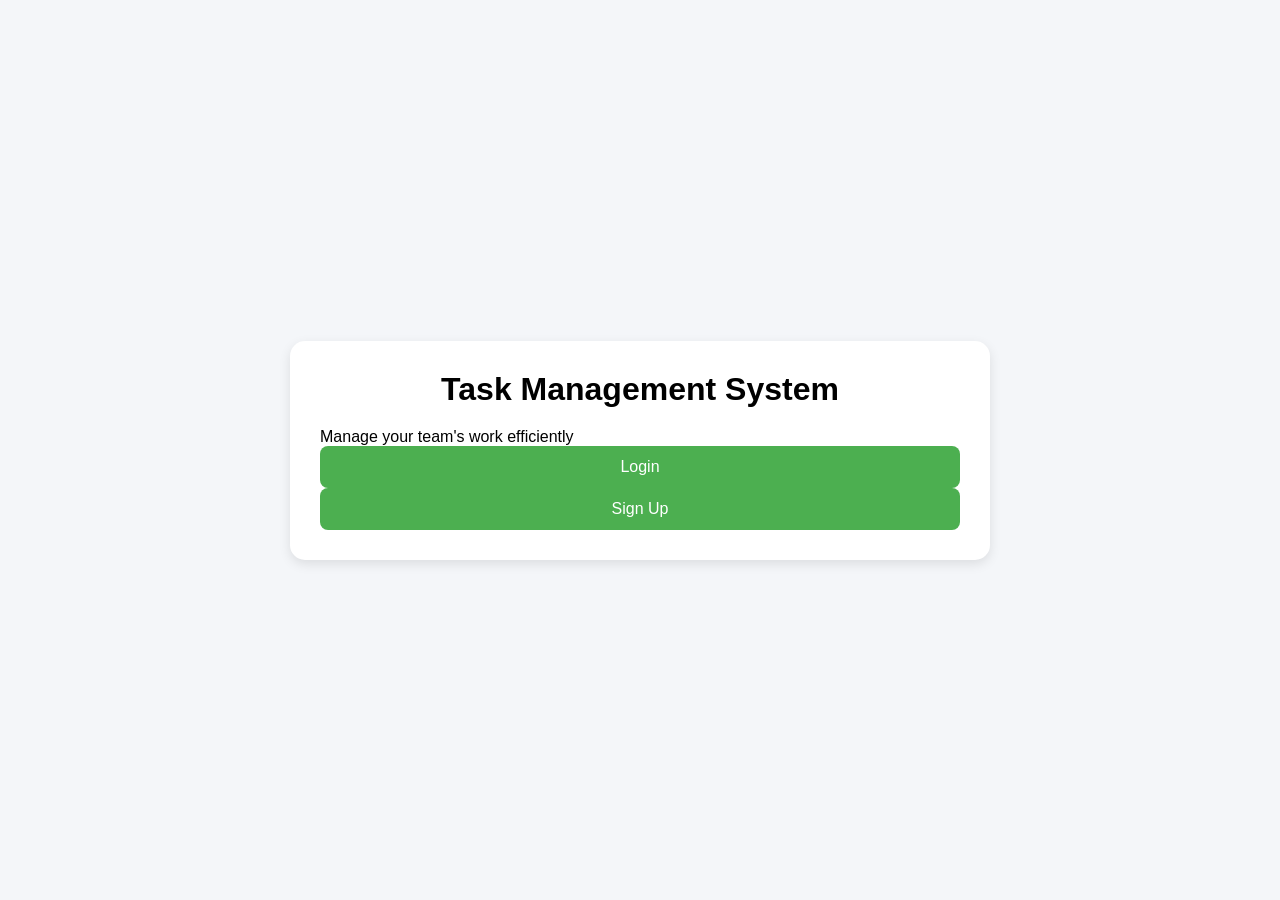
==== index.html @ f60bd678 "Initial Internship Project Upload" ====
<!DOCTYPE html>
<html lang="en">
<head>
    <meta charset="UTF-8">
    <meta name="viewport" content="width=device-width, initial-scale=1.0">
    <title>Task Management System</title>
    <link rel="stylesheet" href="style.css">
</head>
<body>

    <div class="container">
        <h1>Task Management System</h1>
        <p>Manage your team's work efficiently</p>

        <div class="buttons">
            <a href="login.html">
                <button>Login</button>
            </a>

            <a href="signup.html">
                <button>Sign Up</button>
            </a>
        </div>
    </div>

</body>
</html>
---- style.css ----
*{
    margin:0;
    padding:0;
    box-sizing:border-box;
    font-family: Arial, sans-serif;
}

body{
    background:#f4f6f9;
    display:flex;
    justify-content:center;
    align-items:center;
    min-height:100vh;
}

.container{
    background:white;
    width:90%;
    max-width:700px;
    padding:30px;
    border-radius:15px;
    box-shadow:0 4px 12px rgba(0,0,0,0.1);
}

h1{
    text-align:center;
    margin-bottom:20px;
}

h2{
    margin-top:25px;
}

input, select{
    width:100%;
    padding:12px;
    border:1px solid #ddd;
    border-radius:8px;
    font-size:16px;
}

button{
    width:100%;
    padding:12px;
    border:none;
    border-radius:8px;
    background:#4CAF50;
    color:white;
    font-size:16px;
    cursor:pointer;
}

button:hover{
    opacity:0.9;
}

.task-card{
    background:#f9f9f9;
    padding:15px;
    border-radius:10px;
    margin-top:15px;
    border-left:5px solid #4CAF50;
}

a{
    text-decoration:none;
    color:blue;
}
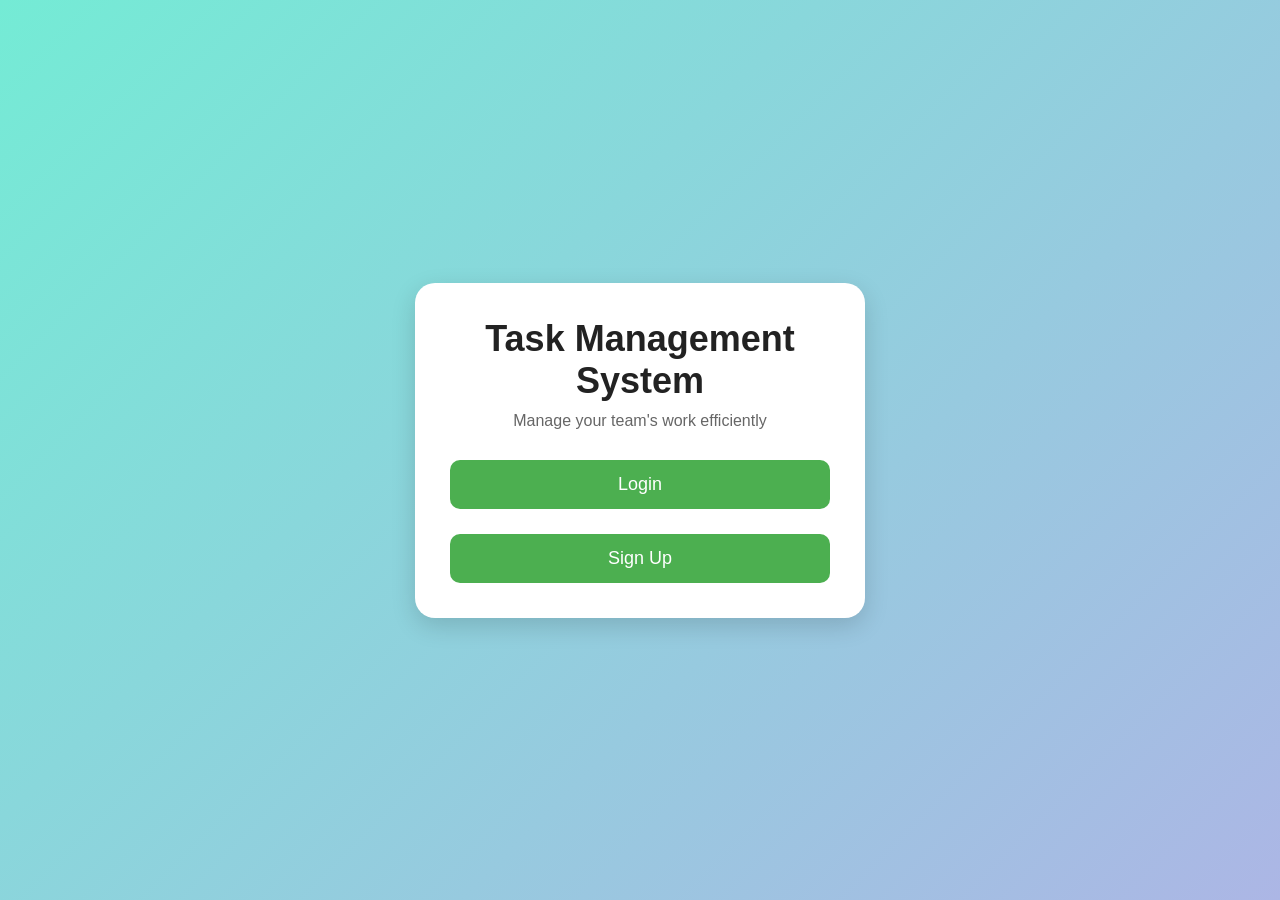
==== commit fad65c76: "updated 2.0" ====
--- a/index.html
+++ b/index.html
@@ -12,15 +12,15 @@
         <h1>Task Management System</h1>
         <p>Manage your team's work efficiently</p>
 
-        <div class="buttons">
-            <a href="login.html">
-                <button>Login</button>
-            </a>
+       <div class="buttons">
+    <a href="login.html">
+        <button>Login</button>
+    </a>
 
-            <a href="signup.html">
-                <button>Sign Up</button>
-            </a>
-        </div>
+    <a href="signup.html">
+        <button>Sign Up</button>
+    </a>
+</div>
     </div>
 
 </body>
--- a/style.css
+++ b/style.css
@@ -6,7 +6,7 @@
 }
 
 body{
-    background:#f4f6f9;
+    background: linear-gradient(135deg, #74ebd5, #ACB6E5);
     display:flex;
     justify-content:center;
     align-items:center;
@@ -16,53 +16,69 @@
 .container{
     background:white;
     width:90%;
-    max-width:700px;
-    padding:30px;
-    border-radius:15px;
-    box-shadow:0 4px 12px rgba(0,0,0,0.1);
+    max-width:450px;
+    padding:35px;
+    border-radius:20px;
+    box-shadow:0 8px 25px rgba(0,0,0,0.15);
+    text-align:center;
 }
 
 h1{
-    text-align:center;
-    margin-bottom:20px;
+    font-size:36px;
+    margin-bottom:10px;
+    color:#222;
 }
 
-h2{
-    margin-top:25px;
+p{
+    color:#666;
+    margin-bottom:20px;
 }
 
 input, select{
     width:100%;
-    padding:12px;
+    padding:14px;
     border:1px solid #ddd;
-    border-radius:8px;
+    border-radius:10px;
     font-size:16px;
+    margin-bottom:15px;
 }
 
 button{
     width:100%;
-    padding:12px;
+    padding:14px;
     border:none;
-    border-radius:8px;
+    border-radius:10px;
     background:#4CAF50;
     color:white;
-    font-size:16px;
+    font-size:18px;
     cursor:pointer;
+    transition:0.3s;
+    margin-top:10px;
 }
 
 button:hover{
-    opacity:0.9;
+    transform:translateY(-2px);
+}
+
+.buttons{
+    display:flex;
+    flex-direction:column;
+    gap:15px;
+    margin-top:20px;
 }
 
 .task-card{
-    background:#f9f9f9;
+    background:#f8f9fa;
     padding:15px;
-    border-radius:10px;
+    border-radius:12px;
     margin-top:15px;
+    text-align:left;
+    box-shadow:0 2px 10px rgba(0,0,0,0.08);
     border-left:5px solid #4CAF50;
 }
 
 a{
     text-decoration:none;
-    color:blue;
+    color:#4CAF50;
+    font-weight:bold;
 }
